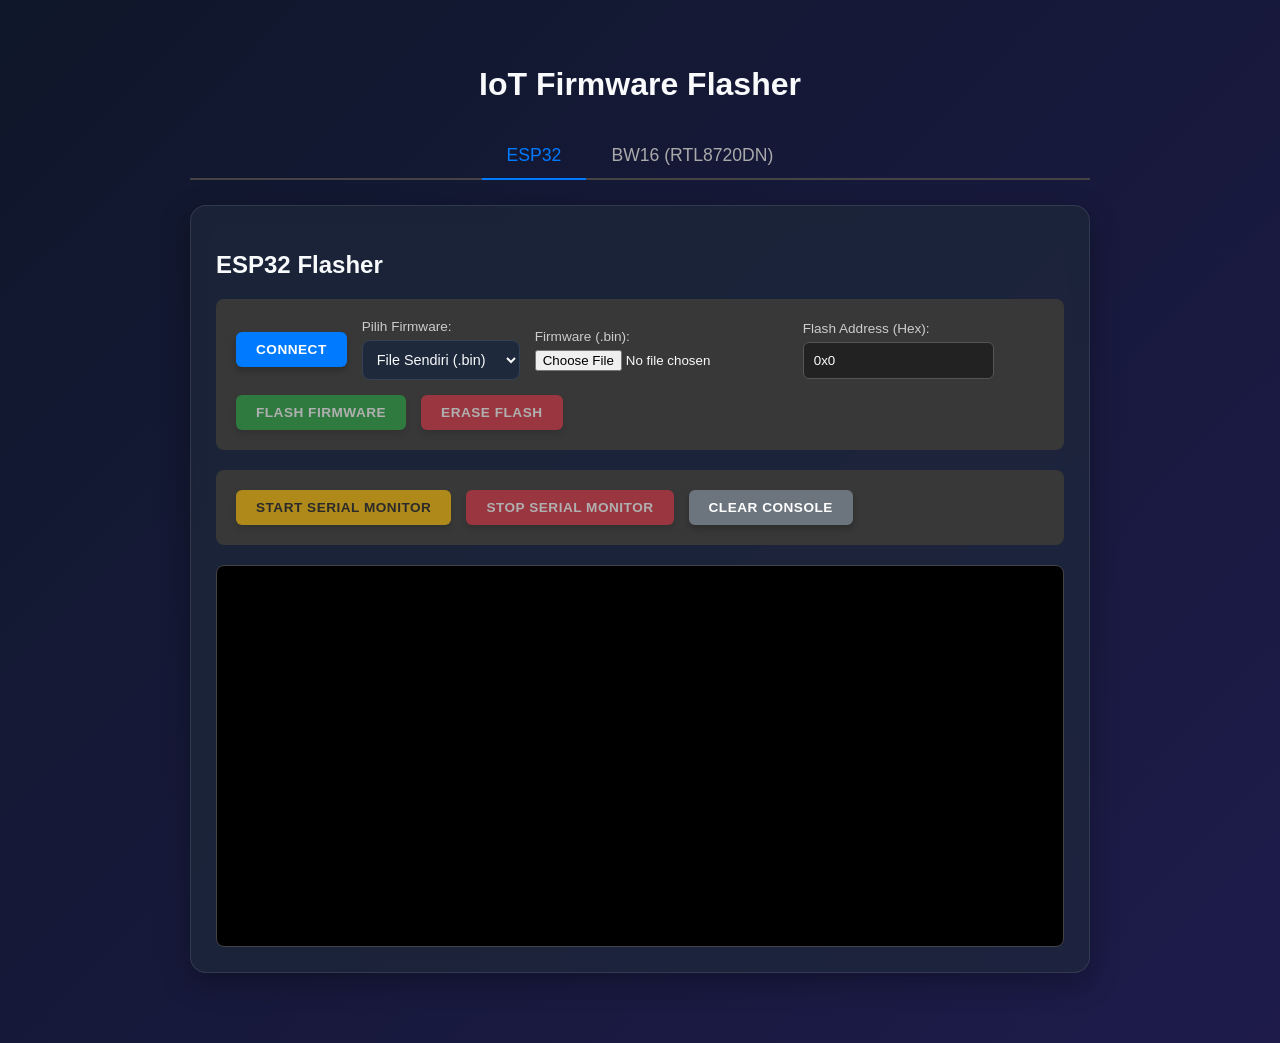
==== index.html @ 5b522a51 "feat: upgrade UI to modern glassmorphism and automate firmware deployment - Wraps tool sections in m" ====
<!DOCTYPE html>
<html lang="en">
<head>
    <meta charset="UTF-8">
    <meta name="viewport" content="width=device-width, initial-scale=1.0">
    <title>IoT Firmware Flasher</title>
    <link rel="stylesheet" href="style.css">
</head>
<body>
    <div class="container">
        <header>
            <h1>IoT Firmware Flasher</h1>
        </header>

        <nav class="tabs">
            <button class="tab-btn active" onclick="switchTab('esp32')">ESP32</button>
            <button class="tab-btn" onclick="switchTab('bw16')">BW16 (RTL8720DN)</button>
        </nav>

        <div id="esp32-section" class="section active">
            <div class="card">
            <h2>ESP32 Flasher</h2>
            <div class="controls">
                <button id="esp-connect" class="btn primary">Connect</button>
                <div class="input-group" id="esp-firmware-group">
                    <label for="esp-firmware-select">Pilih Firmware:</label>
                    <select id="esp-firmware-select">
                        <option value="custom">File Sendiri (.bin)</option>
                        <option value="cardputer_chat.bin">Cardputer Chat</option>
                        <option value="cardputer_ncvd.bin">Cardputer NCVD</option>
                        <option value="cardputer_ai_chat.bin">Cardputer AI Chat</option>
                    </select>
                </div>
                <div id="esp-custom-file-group" class="file-group">
                    <label for="esp-file">Firmware (.bin):</label>
                    <input type="file" id="esp-file" accept=".bin">
                </div>
                <div class="input-group">
                    <label for="esp-offset">Flash Address (Hex):</label>
                    <input type="text" id="esp-offset" value="0x0" placeholder="0x0">
                </div>
                <button id="esp-flash" class="btn success" disabled>Flash Firmware</button>
                <button id="esp-erase" class="btn danger" disabled>Erase Flash</button>
            </div>
            <div class="controls">
                <button id="esp-serial-start" class="btn warning" disabled>Start Serial Monitor</button>
                <button id="esp-serial-stop" class="btn danger" disabled>Stop Serial Monitor</button>
                <button id="esp-console-clear" class="btn secondary">Clear Console</button>
            </div>
            <div class="status">
                <div id="esp-progress-container" class="progress-container hidden">
                    <div id="esp-progress-bar" class="progress-bar">0%</div>
                </div>
            </div>
            <div id="esp-console" class="console"></div>
            </div>
        </div>

        <div id="bw16-section" class="section">
            <div class="card">
            <h2>BW16 (RTL8720DN) Tool</h2>
            <div class="alert warning">
                <strong>Warning:</strong> Browser-based flashing for BW16 is experimental.
                This tool provides a raw serial connection. The official AmebaD Image Tool
                uses a specific handshake protocol which may not be fully replicated here.
                Use this for serial logging or raw binary uploads if you know what you are doing.
            </div>
            <div class="controls">
                <button id="bw16-connect" class="btn primary">Connect</button>
                <div class="file-group">
                    <label for="bw16-file">Firmware (.bin):</label>
                    <input type="file" id="bw16-file" accept=".bin">
                </div>
                <button id="bw16-upload" class="btn success" disabled>Upload (Raw)</button>
                <button id="bw16-console-clear" class="btn secondary">Clear Console</button>
            </div>
            <div id="bw16-console" class="console"></div>
            </div>
        </div>
    </div>

    <script src="lib/crypto-js.min.js"></script>
    <script type="module" src="script.js"></script>
</body>
</html>
---- style.css ----
:root {
    --bg-color: #1e1e1e;
    --text-color: #f0f0f0;
    --accent-color: #007bff;
    --accent-hover: #0056b3;
    --success-color: #28a745;
    --success-hover: #218838;
    --warning-color: #ffc107;
    --warning-hover: #e0a800;
    --danger-color: #dc3545;
    --danger-hover: #c82333;
    --secondary-color: #6c757d;
    --secondary-hover: #5a6268;
    --console-bg: #000;
    --console-text: #0f0;
    --panel-bg: rgba(30, 41, 59, 0.2);
}

body {
    font-family: 'Segoe UI', Tahoma, Geneva, Verdana, sans-serif;
    background: linear-gradient(135deg, #0f172a, #1e1b4b);
    color: #f8fafc;
    margin: 0;
    padding: 20px;
    display: flex;
    justify-content: center;
    min-height: 100vh;
}

.container {
    max-width: 900px;
    width: 100%;
    background-color: transparent;
    padding: 25px;
}

.card {
    background: rgba(30, 41, 59, 0.7);
    backdrop-filter: blur(10px);
    -webkit-backdrop-filter: blur(10px);
    border-radius: 16px;
    border: 1px solid rgba(255, 255, 255, 0.1);
    padding: 25px;
    margin-bottom: 25px;
    box-shadow: 0 10px 30px rgba(0, 0, 0, 0.3);
}

header h1 {
    text-align: center;
    margin-bottom: 30px;
    font-weight: 600;
}

.tabs {
    display: flex;
    justify-content: center;
    margin-bottom: 25px;
    border-bottom: 2px solid #444;
}

.tab-btn {
    background: none;
    border: none;
    color: #aaa;
    padding: 12px 25px;
    font-size: 1.1rem;
    cursor: pointer;
    font-weight: 500;
    transition: all 0.3s ease;
    border-bottom: 2px solid transparent;
    margin-bottom: -2px;
}

.tab-btn:hover {
    color: var(--text-color);
}

.tab-btn.active {
    color: var(--accent-color);
    border-bottom: 2px solid var(--accent-color);
}

.section {
    display: none;
    animation: fadeIn 0.3s ease-in-out;
}

.section.active {
    display: block;
}

@keyframes fadeIn {
    from { opacity: 0; }
    to { opacity: 1; }
}

.controls {
    display: flex;
    flex-wrap: wrap;
    gap: 15px;
    align-items: center;
    margin-bottom: 20px;
    background: #383838;
    padding: 20px;
    border-radius: 8px;
}

.input-group, .file-group {
    display: flex;
    flex-direction: column;
}

label {
    font-size: 0.85rem;
    margin-bottom: 6px;
    color: #ccc;
    font-weight: 500;
}

input[type="text"] {
    padding: 10px;
    border-radius: 6px;
    border: 1px solid #555;
    background: #222;
    color: #fff;
    outline: none;
}

input[type="text"]:focus, select:focus {
    border-color: var(--accent-color);
}

select {
    background: #1e293b;
    color: #f8fafc;
    border: 1px solid #334155;
    padding: 10px;
    border-radius: 8px;
    width: 100%;
    box-sizing: border-box;
    outline: none;
    font-size: 0.9rem;
}

select option {
    background: #1e293b;
    color: #f8fafc;
}

.btn {
    padding: 10px 20px;
    border: none;
    border-radius: 6px;
    cursor: pointer;
    font-weight: 600;
    color: white;
    transition: transform 0.2s, box-shadow 0.2s, background-color 0.2s;
    text-transform: uppercase;
    font-size: 0.85rem;
    letter-spacing: 0.5px;
    box-shadow: 0 4px 6px rgba(0, 0, 0, 0.2);
}

.btn:hover {
    transform: translateY(-2px);
    box-shadow: 0 6px 12px rgba(0, 0, 0, 0.3);
}

.btn:active {
    transform: scale(0.98);
    box-shadow: 0 2px 4px rgba(0, 0, 0, 0.2);
}

.btn:disabled {
    opacity: 0.6;
    cursor: not-allowed;
    pointer-events: none;
}

.btn.primary {
    background-color: var(--accent-color);
}
.btn.primary:hover { background-color: var(--accent-hover); }

.btn.success {
    background-color: var(--success-color);
}
.btn.success:hover { background-color: var(--success-hover); }

.btn.warning {
    background-color: var(--warning-color);
    color: #222;
}
.btn.warning:hover { background-color: var(--warning-hover); }

.btn.danger {
    background-color: var(--danger-color);
}
.btn.danger:hover { background-color: var(--danger-hover); }

.btn.secondary {
    background-color: var(--secondary-color);
}
.btn.secondary:hover { background-color: var(--secondary-hover); }

.console {
    background-color: var(--console-bg);
    color: var(--console-text);
    font-family: 'Consolas', 'Monaco', monospace;
    padding: 15px;
    height: 350px;
    overflow-y: auto;
    border-radius: 8px;
    white-space: pre-wrap;
    font-size: 0.9rem;
    line-height: 1.4;
    border: 1px solid #444;
}

/* Custom Scrollbar for Console */
.console::-webkit-scrollbar {
    width: 10px;
}
.console::-webkit-scrollbar-track {
    background: #111;
}
.console::-webkit-scrollbar-thumb {
    background: #444;
    border-radius: 5px;
}
.console::-webkit-scrollbar-thumb:hover {
    background: #555;
}

.progress-container {
    width: 100%;
    background-color: #444;
    border-radius: 6px;
    margin-bottom: 15px;
    height: 24px;
    overflow: hidden;
    position: relative;
}

.progress-bar {
    height: 100%;
    background-color: var(--success-color);
    width: 0%;
    text-align: center;
    line-height: 24px;
    font-size: 0.85rem;
    font-weight: bold;
    color: white;
    transition: width 0.3s ease;
}

.alert {
    padding: 15px;
    margin-bottom: 20px;
    border-radius: 6px;
    font-size: 0.95rem;
    border-left: 4px solid var(--warning-color);
}

.alert.warning {
    background-color: rgba(255, 193, 7, 0.1);
    color: #fff;
}

.hidden {
    display: none !important;
}
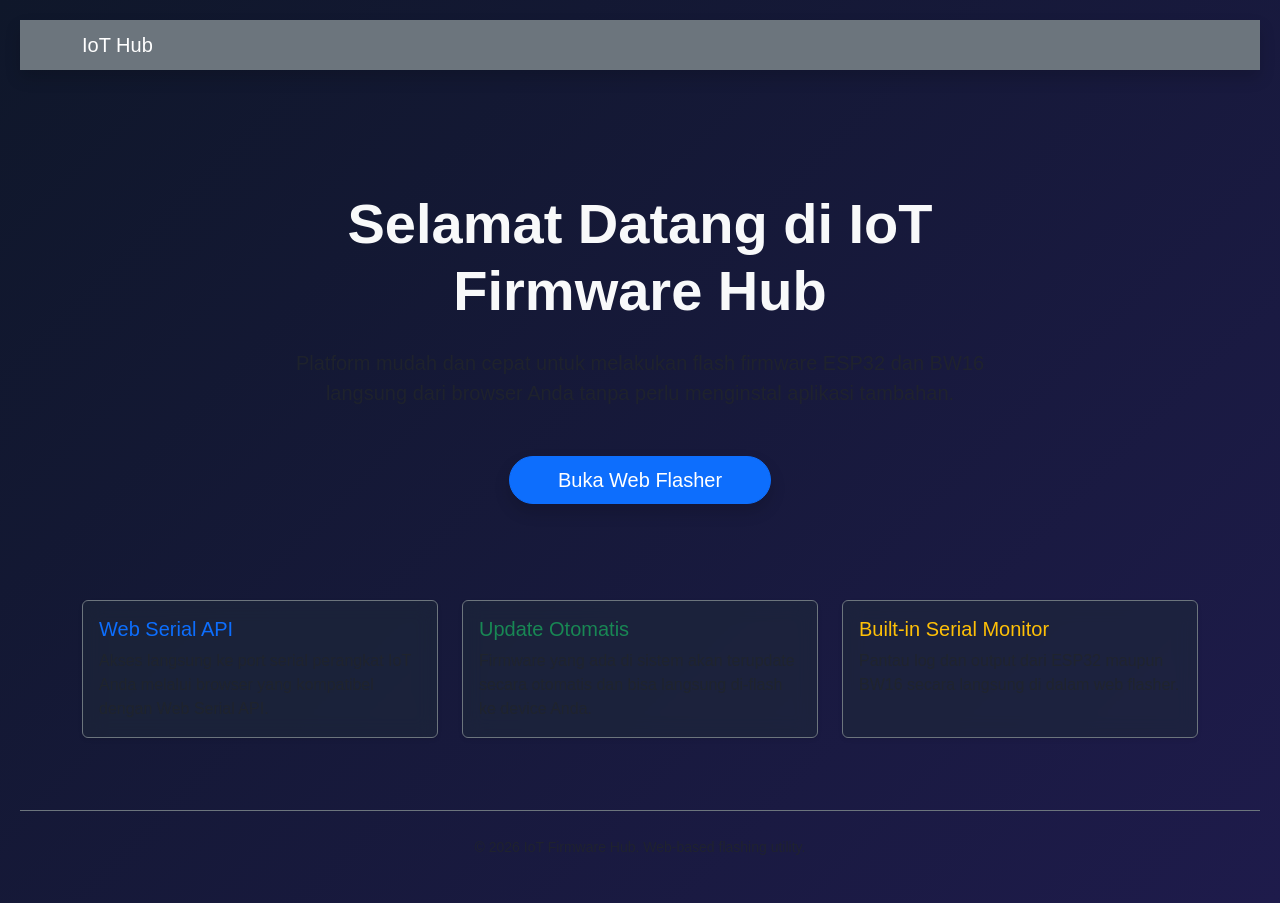
==== commit 70180bde: "feat: Revamp UI with Bootstrap and dynamic firmware fetching - Split pages to `index.html` and `flas" ====
--- a/index.html
+++ b/index.html
@@ -3,83 +3,64 @@
 <head>
     <meta charset="UTF-8">
     <meta name="viewport" content="width=device-width, initial-scale=1.0">
-    <title>IoT Firmware Flasher</title>
+    <title>IoT Firmware Hub</title>
+    <link href="https://cdn.jsdelivr.net/npm/bootstrap@5.3.0/dist/css/bootstrap.min.css" rel="stylesheet">
     <link rel="stylesheet" href="style.css">
 </head>
-<body>
-    <div class="container">
-        <header>
-            <h1>IoT Firmware Flasher</h1>
-        </header>
+<body class="bg-dark text-light d-flex flex-column min-vh-100">
+    <nav class="navbar navbar-dark bg-secondary mb-4 shadow">
+        <div class="container">
+            <span class="navbar-brand mb-0 h1">IoT Hub</span>
+        </div>
+    </nav>
 
-        <nav class="tabs">
-            <button class="tab-btn active" onclick="switchTab('esp32')">ESP32</button>
-            <button class="tab-btn" onclick="switchTab('bw16')">BW16 (RTL8720DN)</button>
-        </nav>
-
-        <div id="esp32-section" class="section active">
-            <div class="card">
-            <h2>ESP32 Flasher</h2>
-            <div class="controls">
-                <button id="esp-connect" class="btn primary">Connect</button>
-                <div class="input-group" id="esp-firmware-group">
-                    <label for="esp-firmware-select">Pilih Firmware:</label>
-                    <select id="esp-firmware-select">
-                        <option value="custom">File Sendiri (.bin)</option>
-                        <option value="cardputer_chat.bin">Cardputer Chat</option>
-                        <option value="cardputer_ncvd.bin">Cardputer NCVD</option>
-                        <option value="cardputer_ai_chat.bin">Cardputer AI Chat</option>
-                    </select>
+    <div class="container text-center py-5 mt-5 flex-grow-1 d-flex flex-column justify-content-center">
+        <div class="row justify-content-center">
+            <div class="col-md-8">
+                <h1 class="display-4 fw-bold mb-4">Selamat Datang di IoT Firmware Hub</h1>
+                <p class="lead text-muted mb-5">
+                    Platform mudah dan cepat untuk melakukan flash firmware ESP32 dan BW16 langsung dari browser Anda tanpa perlu menginstal aplikasi tambahan.
+                </p>
+                <div class="d-grid gap-3 d-sm-flex justify-content-sm-center">
+                    <a href="flasher.html" class="btn btn-primary btn-lg px-5 shadow rounded-pill">
+                        Buka Web Flasher
+                    </a>
                 </div>
-                <div id="esp-custom-file-group" class="file-group">
-                    <label for="esp-file">Firmware (.bin):</label>
-                    <input type="file" id="esp-file" accept=".bin">
-                </div>
-                <div class="input-group">
-                    <label for="esp-offset">Flash Address (Hex):</label>
-                    <input type="text" id="esp-offset" value="0x0" placeholder="0x0">
-                </div>
-                <button id="esp-flash" class="btn success" disabled>Flash Firmware</button>
-                <button id="esp-erase" class="btn danger" disabled>Erase Flash</button>
-            </div>
-            <div class="controls">
-                <button id="esp-serial-start" class="btn warning" disabled>Start Serial Monitor</button>
-                <button id="esp-serial-stop" class="btn danger" disabled>Stop Serial Monitor</button>
-                <button id="esp-console-clear" class="btn secondary">Clear Console</button>
-            </div>
-            <div class="status">
-                <div id="esp-progress-container" class="progress-container hidden">
-                    <div id="esp-progress-bar" class="progress-bar">0%</div>
-                </div>
-            </div>
-            <div id="esp-console" class="console"></div>
             </div>
         </div>
 
-        <div id="bw16-section" class="section">
-            <div class="card">
-            <h2>BW16 (RTL8720DN) Tool</h2>
-            <div class="alert warning">
-                <strong>Warning:</strong> Browser-based flashing for BW16 is experimental.
-                This tool provides a raw serial connection. The official AmebaD Image Tool
-                uses a specific handshake protocol which may not be fully replicated here.
-                Use this for serial logging or raw binary uploads if you know what you are doing.
+        <div class="row mt-5 pt-5 text-start">
+            <div class="col-md-4 mb-4">
+                <div class="card bg-dark text-white border-secondary h-100 shadow-sm">
+                    <div class="card-body">
+                        <h5 class="card-title text-primary">Web Serial API</h5>
+                        <p class="card-text text-muted">Akses langsung ke port serial perangkat IoT Anda melalui browser yang kompatibel dengan Web Serial API.</p>
+                    </div>
+                </div>
             </div>
-            <div class="controls">
-                <button id="bw16-connect" class="btn primary">Connect</button>
-                <div class="file-group">
-                    <label for="bw16-file">Firmware (.bin):</label>
-                    <input type="file" id="bw16-file" accept=".bin">
+            <div class="col-md-4 mb-4">
+                <div class="card bg-dark text-white border-secondary h-100 shadow-sm">
+                    <div class="card-body">
+                        <h5 class="card-title text-success">Update Otomatis</h5>
+                        <p class="card-text text-muted">Firmware yang ada di sistem akan terupdate secara otomatis dan bisa langsung di-flash ke device Anda.</p>
+                    </div>
                 </div>
-                <button id="bw16-upload" class="btn success" disabled>Upload (Raw)</button>
-                <button id="bw16-console-clear" class="btn secondary">Clear Console</button>
             </div>
-            <div id="bw16-console" class="console"></div>
+            <div class="col-md-4 mb-4">
+                <div class="card bg-dark text-white border-secondary h-100 shadow-sm">
+                    <div class="card-body">
+                        <h5 class="card-title text-warning">Built-in Serial Monitor</h5>
+                        <p class="card-text text-muted">Pantau log dan output dari ESP32 maupun BW16 secara langsung di dalam web flasher.</p>
+                    </div>
+                </div>
             </div>
         </div>
     </div>
 
-    <script src="lib/crypto-js.min.js"></script>
-    <script type="module" src="script.js"></script>
+    <footer class="text-center py-4 mt-auto text-muted border-top border-secondary">
+        <div class="container">
+            <small>&copy; 2026 IoT Firmware Hub. Web-based flashing utility.</small>
+        </div>
+    </footer>
 </body>
-</html>
+</html>
--- a/style.css
+++ b/style.css
@@ -27,57 +27,10 @@
     min-height: 100vh;
 }
 
-.container {
-    max-width: 900px;
-    width: 100%;
-    background-color: transparent;
-    padding: 25px;
-}
-
 .card {
-    background: rgba(30, 41, 59, 0.7);
+    background: rgba(30, 41, 59, 0.6) !important;
     backdrop-filter: blur(10px);
     -webkit-backdrop-filter: blur(10px);
-    border-radius: 16px;
-    border: 1px solid rgba(255, 255, 255, 0.1);
-    padding: 25px;
-    margin-bottom: 25px;
-    box-shadow: 0 10px 30px rgba(0, 0, 0, 0.3);
-}
-
-header h1 {
-    text-align: center;
-    margin-bottom: 30px;
-    font-weight: 600;
-}
-
-.tabs {
-    display: flex;
-    justify-content: center;
-    margin-bottom: 25px;
-    border-bottom: 2px solid #444;
-}
-
-.tab-btn {
-    background: none;
-    border: none;
-    color: #aaa;
-    padding: 12px 25px;
-    font-size: 1.1rem;
-    cursor: pointer;
-    font-weight: 500;
-    transition: all 0.3s ease;
-    border-bottom: 2px solid transparent;
-    margin-bottom: -2px;
-}
-
-.tab-btn:hover {
-    color: var(--text-color);
-}
-
-.tab-btn.active {
-    color: var(--accent-color);
-    border-bottom: 2px solid var(--accent-color);
 }
 
 .section {
@@ -94,114 +47,18 @@
     to { opacity: 1; }
 }
 
-.controls {
-    display: flex;
-    flex-wrap: wrap;
-    gap: 15px;
-    align-items: center;
-    margin-bottom: 20px;
-    background: #383838;
-    padding: 20px;
-    border-radius: 8px;
+.btn {
+    transition: transform 0.2s ease, box-shadow 0.2s ease;
 }
 
-.input-group, .file-group {
-    display: flex;
-    flex-direction: column;
+.btn:hover:not(:disabled) {
+    transform: translateY(-2px);
+    box-shadow: 0 6px 12px rgba(0, 0, 0, 0.3) !important;
 }
 
-label {
-    font-size: 0.85rem;
-    margin-bottom: 6px;
-    color: #ccc;
-    font-weight: 500;
+.btn:active:not(:disabled) {
+    transform: scale(0.98);
 }
-
-input[type="text"] {
-    padding: 10px;
-    border-radius: 6px;
-    border: 1px solid #555;
-    background: #222;
-    color: #fff;
-    outline: none;
-}
-
-input[type="text"]:focus, select:focus {
-    border-color: var(--accent-color);
-}
-
-select {
-    background: #1e293b;
-    color: #f8fafc;
-    border: 1px solid #334155;
-    padding: 10px;
-    border-radius: 8px;
-    width: 100%;
-    box-sizing: border-box;
-    outline: none;
-    font-size: 0.9rem;
-}
-
-select option {
-    background: #1e293b;
-    color: #f8fafc;
-}
-
-.btn {
-    padding: 10px 20px;
-    border: none;
-    border-radius: 6px;
-    cursor: pointer;
-    font-weight: 600;
-    color: white;
-    transition: transform 0.2s, box-shadow 0.2s, background-color 0.2s;
-    text-transform: uppercase;
-    font-size: 0.85rem;
-    letter-spacing: 0.5px;
-    box-shadow: 0 4px 6px rgba(0, 0, 0, 0.2);
-}
-
-.btn:hover {
-    transform: translateY(-2px);
-    box-shadow: 0 6px 12px rgba(0, 0, 0, 0.3);
-}
-
-.btn:active {
-    transform: scale(0.98);
-    box-shadow: 0 2px 4px rgba(0, 0, 0, 0.2);
-}
-
-.btn:disabled {
-    opacity: 0.6;
-    cursor: not-allowed;
-    pointer-events: none;
-}
-
-.btn.primary {
-    background-color: var(--accent-color);
-}
-.btn.primary:hover { background-color: var(--accent-hover); }
-
-.btn.success {
-    background-color: var(--success-color);
-}
-.btn.success:hover { background-color: var(--success-hover); }
-
-.btn.warning {
-    background-color: var(--warning-color);
-    color: #222;
-}
-.btn.warning:hover { background-color: var(--warning-hover); }
-
-.btn.danger {
-    background-color: var(--danger-color);
-}
-.btn.danger:hover { background-color: var(--danger-hover); }
-
-.btn.secondary {
-    background-color: var(--secondary-color);
-}
-.btn.secondary:hover { background-color: var(--secondary-hover); }
 
 .console {
     background-color: var(--console-bg);
